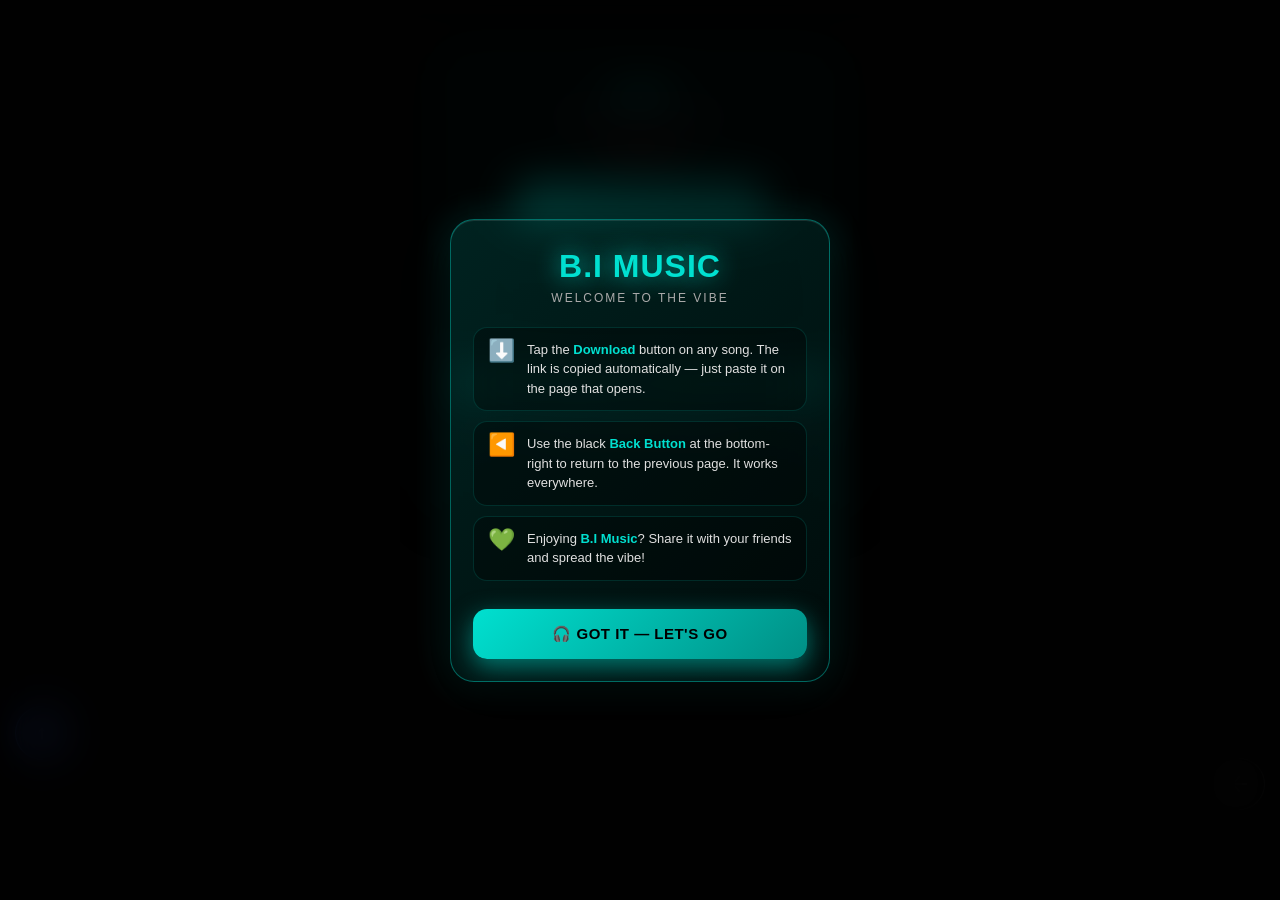
==== index.html @ 5fa5192d "Restore working version from Sep 26 00:56 (with radio + lyrics + trending)" ====
<!DOCTYPE html><html><head><meta charset="utf-8"><meta name="viewport" content="width=device-width,initial-scale=1,maximum-scale=1,user-scalable=no"><title>B.I 🎵</title>




































































<link rel="manifest" href="manifest.json">
<meta name="theme-color" content="#00e0d0">



<link rel="stylesheet" href="style.css">
</head><body>
<div class="header" id="mainHeader" style="display:none">
<div style="width:22px"></div>
<div class="logo" style="text-align:center;flex:1">B<span>.</span>I</div>
<svg viewBox="0 0 24 24" onclick="logout()"><path d="M17 7l-1.41 1.41L18.17 11H8v2h10.17l-2.58 2.58L17 17l5-5zM4 5h8V3H4c-1.1 0-2 .9-2 2v14c0 1.1.9 2 2 2h8v-2H4V5z"/></svg>
</div>
<div class="search-row" id="mainSearchRow" style="display:none"><input id="mainSearchInput" placeholder="Search songs, artists..."><button onclick="mainSearchGo()">Search</button></div>
<div class="nav-tabs" id="mainNavTabs" style="display:none">
<div class="nav-tab active" onclick="switchHomeTab('home',this)">Home</div>
<div class="nav-tab" onclick="switchHomeTab('trending',this)">Trending</div>
<div class="nav-tab" onclick="switchHomeTab('mixtape',this)">Mixtapes</div>
<div class="nav-tab" onclick="switchHomeTab('artists',this)">Artists</div>
<div class="nav-tab" onclick="switchHomeTab('genres',this)">Genres</div>
</div>
<div class="main-content" id="mainContent">
<div class="view active" id="view-auth"><div class="auth-box"><h2 id="authTitle">Log In</h2><p class="sub" id="authSubtitle">Welcome back to B.I Music</p><div class="auth-error" id="authError"></div>

<a id="downloadApkBtn" href="https://drive.google.com/uc?export=download&id=1xO5lOthc6dGzAdtvTFC2Ys_XwnYfGd1g" target="_blank">
    <svg viewBox="0 0 24 24" width="22" height="22" fill="currentColor"><path d="M5 20h14v-2H5v2zM19 9h-4V3H9v6H5l7 7 7-7z"/></svg>
    Download B.I Music App
</a>
<input type="email" id="authEmail" placeholder="Email address"><input type="password" id="authPassword" placeholder="Password"><button id="authBtn" onclick="handleAuth()">Log In</button><button class="secondary" onclick="toggleAuthMode()" id="authSwitchBtn">Need an account? Register</button></div></div>
<div class="view" id="view-home">
<div class="home-tab" id="tab-home" style="display:block">
<div class="hero"><div class="hero-content"><div class="tag">GOOD VIBES ONLY</div><h2>Music for<br>every mood</h2><p>Discover new songs, artists and playlists.</p><button onclick="playHeroSong()"><svg viewBox="0 0 24 24"><path d="M8 5v14l11-7z"/></svg>Play Now</button></div></div>
<div class="section" id="forYouSection" style="display:none"><div class="section-header"><h3>💚 For You</h3></div><div class="scroll-x" id="forYou"></div></div>
<div class="section"><div class="section-header"><h3>Recently Played</h3></div><div class="scroll-x" id="recentlyPlayed"></div></div>
<div class="section"><div class="section-header"><h3>Popular Artists</h3></div><div class="artist-grid" id="popularArtists"></div></div>
<div class="section"><div class="section-header"><h3>My Artists</h3></div><div class="artist-grid" id="followedArtists"></div></div>
<div class="section"><div class="section-header"><h3>You Might Like</h3></div><div class="scroll-x" id="youMightLike"></div></div>
</div>
<div class="home-tab" id="tab-trending" style="display:none"><div class="section-header"><h3>🔥 Trending Songs</h3></div><div id="trendingList"></div><div class="load-more-wrap" id="trendingLoadBtn" style="display:none"><button onclick="loadTrending()">Load More</button></div><div class="section-header" style="margin-top:22px"><h3>✨ New Releases</h3></div><div id="hotList"></div><div class="load-more-wrap" id="hotLoadBtn" style="display:none"><button onclick="loadHot()">Load More</button></div></div>
<div class="home-tab" id="tab-mixtape" style="display:none"><div class="section-header"><h3>🎧 Mixtapes & Nonstop</h3></div><div id="mixtapeList"></div><div class="load-more-wrap" id="mixLoadBtn" style="display:none"><button onclick="loadMixtapes()">Load More</button></div></div>
<div class="home-tab" id="tab-artists" style="display:none"><div class="search-row" style="padding:0 0 14px 0"><input id="artistSearchInput" placeholder="Search artist..."><button onclick="searchArtist()">Go</button></div><div class="artist-grid" id="artistsList"></div><div class="load-more-wrap" id="artistLoadBtn" style="display:none"><button onclick="loadArtistsNext()">Load More</button></div></div>
<div class="home-tab" id="tab-genres" style="display:none"><div class="genre-grid"><div class="genre-card" style="background:linear-gradient(135deg,#ff416c,#ff4b2b)" onclick="searchGenre('Afrobeat')"><span>Afrobeat</span></div><div class="genre-card" style="background:linear-gradient(135deg,#1e9600,#fff200)" onclick="searchGenre('Hip Hop')"><span>Hip Hop</span></div><div class="genre-card" style="background:linear-gradient(135deg,#00b4db,#0083b0)" onclick="searchGenre('Chill')"><span>Chill</span></div><div class="genre-card" style="background:linear-gradient(135deg,#7b4397,#dc2430)" onclick="searchGenre('Dancehall')"><span>Dancehall</span></div><div class="genre-card" style="background:linear-gradient(135deg,#f12711,#f5af19)" onclick="searchGenre('Gospel')"><span>Gospel</span></div><div class="genre-card" style="background:linear-gradient(135deg,#11998e,#38ef7d)" onclick="searchGenre('Amapiano')"><span>Amapiano</span></div></div><div id="genreResults" style="margin-top:16px"></div></div>
</div>
<div class="view" id="view-search"><div class="search-row" style="padding:0 0 14px 0"><input id="ytSearchInput" placeholder="Search YouTube..."><button onclick="searchYouTube()">Search</button></div><div id="ytResults"></div></div>
<div class="view" id="view-library"><div class="section-header"><h3>My Uploads</h3></div><div id="myUploadsList"></div></div>
<div class="view" id="view-profile">
<div class="profile-box"><div class="avatar">B</div><div style="font-weight:700;margin-bottom:4px">B.I Music</div><div class="email" id="profileEmail">-</div></div>
<div class="desc-box"><p>🎵 Welcome to B.I Music — stream and download your favorite tunes. Share this app with friends and family to show some love! ❤️</p><div class="author">Created by Erisa Mugabi 🇺🇬</div></div>
<button class="profile-btn share" onclick="shareApp()">🔗 Share B.I Music</button>
<div class="profile-section-title">CREATOR TOOLS</div>
<button class="profile-btn coming-soon" onclick="comingSoon('Artist Dashboard')"><span>📊 Artist Dashboard</span><span class="soon-badge">COMING SOON</span></button>
<button class="profile-btn coming-soon" onclick="comingSoon('Upload Music')"><span>➕ Upload Music</span><span class="soon-badge">COMING SOON</span></button>
<button class="profile-btn coming-soon" onclick="comingSoon('Promote Your Music')"><span>🚀 Promote Your Music</span><span class="soon-badge">COMING SOON</span></button>
<div class="profile-section-title">SUPPORT</div>
<button class="profile-btn contact" onclick="contactUs()"><svg viewBox="0 0 24 24"><path d="M20.5 3.5C18.6 1.6 15.8 1 13.5 1 7.1 1 2 6.1 2 12.5c0 2 .5 4 1.5 5.7L2 23l5-1.3c1.6.9 3.5 1.4 5.4 1.4h.1c6.4 0 11.5-5.1 11.5-11.5 0-2.3-.6-5.1-2.5-6.1zM13.5 21c-1.7 0-3.4-.5-4.9-1.4l-.3-.2-3.6 1 1-3.5-.2-.3c-1-1.5-1.5-3.3-1.5-5.1C4 7.1 8.1 3 13.5 3c2 0 3.9.5 5.6 1.9 1.7 1.4 2.4 3.5 2.4 5.6 0 5.4-4.1 9.5-9.5 9.5z"/></svg>Contact Us on WhatsApp</button>
<button class="profile-btn danger" onclick="logout()">Log Out</button>
</div>
</div>
<div class="artist-modal" id="artistModal"><button class="back-btn" onclick="closeArtistModal()"><svg viewBox="0 0 24 24"><path d="M20 11H7.83l5.59-5.59L12 4l-8 8 8 8 1.41-1.41L7.83 13H20v-2z"/></svg>Back</button><div class="artist-hero"><div class="artist-hero-img"><img id="modalArtistImg" src=""></div><div class="artist-hero-name" id="modalArtistName">Artist</div><div class="artist-hero-stats" id="modalArtistStats"></div><button class="artist-follow-btn" id="modalFollowBtn" onclick="toggleFollowCurrentArtist()">Follow</button></div><div class="artist-section-title">Popular Songs</div><div id="modalArtistSongs"></div></div>
<div class="mini-player" id="miniPlayer" onclick="openFullPlayer()"><img id="miniArt" src=""><div class="mini-info"><div class="mini-title" id="miniTitle">No song</div><div class="mini-artist" id="miniArtist">—</div></div><button class="mini-btn" onclick="event.stopPropagation();togglePlay()"><svg id="miniPlayIcon" viewBox="0 0 24 24"><path d="M8 5v14l11-7z"/></svg><svg id="miniPauseIcon" viewBox="0 0 24 24" style="display:none"><path d="M6 19h4V5H6v14zm8-14v14h4V5h-4z"/></svg></button><button class="mini-btn" onclick="event.stopPropagation();nextTrack()"><svg viewBox="0 0 24 24"><path d="M6 18l8.5-6L6 6v12zM16 6v12h2V6h-2z"/></svg></button></div>
<div class="full-player" id="fullPlayer">
<div class="full-content" id="fullContent">
<div class="full-sticky-logo">B<span>.</span>I</div>
<div class="full-header"><svg viewBox="0 0 24 24" onclick="closeFullPlayer()"><path d="M7.41 8.59L12 13.17l4.59-4.58L18 10l-6 6-6-6 1.41-1.41z"/></svg><span style="font-size:.7rem;color:#7a7a8a;letter-spacing:2px">NOW PLAYING</span><svg viewBox="0 0 24 24" id="fullHeart" onclick="toggleLikeCurrent()"><path d="M12 21.35l-1.45-1.32C5.4 15.36 2 12.28 2 8.5 2 5.42 4.42 3 7.5 3c1.74 0 3.41.81 4.5 2.09C13.09 3.81 14.76 3 16.5 3 19.58 3 22 5.42 22 8.5c0 3.78-3.4 6.86-8.55 11.54L12 21.35z"/></svg></div>
<div class="full-art" id="fullArtBox">

<div id="youtube-player"></div><img id="fullArt" src=""></div>
<div class="full-info"><div class="full-title" id="fullTitle">No song</div><div class="full-artist" id="fullArtist">—</div></div>
<div class="full-progress"><input type="range" id="fullProgress" value="0" min="0" max="100"><div class="full-times"><span id="fullCurrent">0:00</span><span id="fullDuration">0:00</span></div></div>
<div class="full-controls"><button class="ctrl-btn" onclick="prevTrack()"><svg viewBox="0 0 24 24"><path d="M6 6h2v12H6zm3.5 6l8.5 6V6z"/></svg></button><button class="main-play" onclick="togglePlay()"><svg id="fullPlayIcon" viewBox="0 0 24 24"><path d="M8 5v14l11-7z"/></svg><svg id="fullPauseIcon" viewBox="0 0 24 24" style="display:none"><path d="M6 19h4V5H6v14zm8-14v14h4V5h-4z"/></svg></button><button class="ctrl-btn" onclick="nextTrack()"><svg viewBox="0 0 24 24"><path d="M6 18l8.5-6L6 6v12zM16 6v12h2V6h-2z"/></svg></button></div>
<div class="full-extra"><button id="shuffleBtn" onclick="toggleShuffle()"><svg viewBox="0 0 24 24"><path d="M10.59 9.17L5.41 4 4 5.41l5.17 5.17 1.42-1.41zM14.5 4l2.04 2.04L4 18.59 5.41 20 17.96 7.46 20 9.5V4h-5.5z"/></svg></button><button id="repeatBtn" onclick="toggleRepeat()"><svg viewBox="0 0 24 24"><path d="M7 7h10v3l4-4-4-4v3H5v6h2V7zm10 10H7v-3l-4 4 4 4v-3h12v-6h-2v4z"/></svg></button><button id="speedBtn" onclick="toggleSpeed()"><span class="speed-label" id="speedLabel">1x</span></button><button id="downloadBtn" onclick="downloadCurrent()"><svg viewBox="0 0 24 24"><path d="M5 20h14v-2H5v2zM19 9h-4V3H9v6H5l7 7 7-7z"/></svg></button></div>
<div class="similar-title">Similar Songs</div>
<div class="similar-grid" id="similarGrid"></div>
</div>
</div>
<div class="bottom-nav" id="bottomNav"><div class="nav-item active" onclick="switchTab('home',this)"><svg viewBox="0 0 24 24"><path d="M10 20v-6h4v6h5v-8h3L12 3 2 12h3v8z"/></svg>Home</div><div class="nav-item" onclick="switchTab('search',this)"><svg viewBox="0 0 24 24"><path d="M15.5 14h-.79l-.28-.27C15.41 12.59 16 11.11 16 9.5 16 5.91 13.09 3 9.5 3S3 5.91 3 9.5 5.91 16 9.5 16c1.61 0 3.09-.59 4.23-1.57l.27.28v.79l5 4.99L20.49 19l-4.99-5z"/></svg>Search</div><div class="nav-item" onclick="switchTab('library',this)"><svg viewBox="0 0 24 24"><path d="M4 6H2v14c0 1.1.9 2 2 2h14v-2H4V6z"/></svg>Library</div><div class="nav-item" onclick="switchTab('profile',this)"><svg viewBox="0 0 24 24"><path d="M12 12c2.21 0 4-1.79 4-4s-1.79-4-4-4-4 1.79-4 4 1.79 4 4 4zm0 2c-2.67 0-8 1.34-8 4v2h16v-2c0-2.66-5.33-4-8-4z"/></svg>Profile</div></div>
<div class="soon-modal" id="soonModal"><div class="soon-card"><div class="icon" id="soonIcon">🚀</div><h3 id="soonTitle">Coming Soon</h3><p id="soonText">This feature is under development.</p><div class="btn-row"><button class="btn-cancel" onclick="closeSoon()">Close</button><button class="btn-contact" onclick="contactFromSoon()">Notify Me</button></div></div></div>
<div id="bttBtn" onpointerdown="window.startHold&&window.startHold(event)" onpointerup="window.stopHold&&window.stopHold()" onpointerleave="window.stopHold&&window.stopHold()" onpointercancel="window.stopHold&&window.stopHold()" onselectstart="return false" ondragstart="return false">↑</div>
<audio id="audioPlayer"></audio>
<script src="https://cdn.jsdelivr.net/npm/@supabase/supabase-js@2"></script>
<script src="https://www.youtube.com/iframe_api"></script>
<script data-goatcounter="https://bimusic.goatcounter.com/count" async src="//gc.zgo.at/count.js"></script>



























<button id="fsOverlayBtn" title="Toggle Fullscreen">⛶</button>












































<script src="script.js"></script>
</body></html>
---- style.css ----
*{box-sizing:border-box;margin:0;padding:0;-webkit-tap-highlight-color:transparent}
body{font-family:-apple-system,sans-serif;background:#050508;color:#fff;height:100vh;display:flex;flex-direction:column;overflow:hidden}
::-webkit-scrollbar{display:none}
.scroll-x{display:flex;overflow-x:auto;gap:12px;padding-bottom:8px}
.header{display:flex;justify-content:space-between;align-items:center;padding:14px 18px 8px}
.header .logo{font-size:1.4rem;font-weight:900}
.header .logo span{color:#00e0d0}
.header svg{width:22px;height:22px;fill:#fff}
.search-row{display:flex;gap:10px;padding:8px 18px 12px}
.search-row input{flex:1;padding:12px 14px;border-radius:12px;border:1px solid #1e1e28;background:#0e0e14;color:#fff;font-size:.9rem}
.search-row button{padding:0 18px;border-radius:12px;border:none;background:#00e0d0;color:#000;font-weight:700;cursor:pointer}
.nav-tabs{display:flex;gap:8px;padding:0 18px 12px;overflow-x:auto}
.nav-tab{padding:8px 14px;border-radius:20px;color:#7a7a8a;font-size:.82rem;font-weight:600;white-space:nowrap;cursor:pointer;border:1px solid transparent}
.nav-tab.active{background:#0e0e14;color:#fff;border-color:#00e0d0}
.main-content{flex:1;overflow-y:auto;padding-bottom:200px}
.view{display:none;padding:0 18px}
.view.active{display:block}
.hero{position:relative;border-radius:16px;overflow:hidden;height:160px;margin-bottom:20px;background:linear-gradient(135deg,#1a0a2e,#0a2540);display:flex;align-items:flex-end;padding:16px}
.hero::before{content:'';position:absolute;inset:0;background:url('https://images.unsplash.com/photo-1493225457124-a3eb161ffa5f?q=80&w=800') center/cover;opacity:.45}
.hero-content{position:relative;z-index:2}
.hero .tag{font-size:.6rem;letter-spacing:2px;color:#00e0d0;font-weight:700;margin-bottom:5px}
.hero h2{font-size:1.35rem;font-weight:800;line-height:1.15;margin-bottom:5px}
.hero p{font-size:.72rem;color:#ccc;margin-bottom:10px;max-width:75%}
.hero button{background:#00e0d0;border:none;color:#000;padding:8px 16px;border-radius:10px;font-weight:700;font-size:.8rem;display:inline-flex;align-items:center;gap:6px;cursor:pointer}
.hero button svg{width:13px;height:13px;fill:#000}
.section{margin-bottom:22px}
.section-header{display:flex;justify-content:space-between;align-items:center;margin-bottom:12px}
.section-header h3{font-size:1rem;font-weight:700}
.card{width:120px;flex:0 0 auto;cursor:pointer}
.card-img{width:120px;height:120px;border-radius:12px;background:#1a1a24;overflow:hidden;margin-bottom:6px}
.card-img img{width:100%;height:100%;object-fit:cover}
.card-title{font-size:.78rem;font-weight:600;white-space:nowrap;overflow:hidden;text-overflow:ellipsis;margin-bottom:3px}
.card-sub{font-size:.65rem;color:#7a7a8a;white-space:nowrap;overflow:hidden;text-overflow:ellipsis}
.artist-grid{display:grid;grid-template-columns:repeat(3,minmax(0,1fr));gap:12px;width:100%}
.artist-box{cursor:pointer;text-align:center;min-width:0}
.artist-img{width:100%;aspect-ratio:1;border-radius:50%;overflow:hidden;margin:0 auto 6px;background:#1a1a24;border:2px solid #1e1e28}
.artist-img img{width:100%;height:100%;object-fit:cover;display:block}
.artist-name{font-size:.7rem;font-weight:600;color:#ccc;white-space:nowrap;overflow:hidden;text-overflow:ellipsis;padding:0 2px;margin-bottom:4px}
.follow-btn{padding:4px 10px;border-radius:14px;border:1px solid #00e0d0;background:transparent;color:#00e0d0;font-size:.62rem;font-weight:700;cursor:pointer}
.follow-btn.following{background:#00e0d0;color:#000}
.list-item{display:flex;align-items:center;gap:12px;padding:9px;border-radius:10px;background:#0e0e14;margin-bottom:8px;border:1px solid #1a1a24;cursor:pointer}
.list-item img{width:46px;height:46px;border-radius:8px;object-fit:cover}
.list-info{flex:1;overflow:hidden}
.list-title{font-size:.85rem;font-weight:600;white-space:nowrap;overflow:hidden;text-overflow:ellipsis}
.list-sub{font-size:.7rem;color:#7a7a8a;white-space:nowrap;overflow:hidden;text-overflow:ellipsis}
.dl-btn{background:none;border:none;padding:6px;cursor:pointer;margin-left:auto;flex-shrink:0}
.dl-btn svg{width:20px;height:20px;fill:#7a7a8a}
.dl-btn:active svg{fill:#00e0d0}
.mix-list-item{display:flex;align-items:center;gap:12px;padding:10px;border-radius:12px;background:#0e0e14;margin-bottom:8px;border:1px solid #1a1a24;cursor:pointer}
.mix-list-item img{width:62px;height:62px;border-radius:8px;object-fit:cover;background:#1a1a24;flex-shrink:0}
.mix-info{flex:1;overflow:hidden;min-width:0}
.mix-title{font-size:.82rem;font-weight:600;color:#fff;line-height:1.3;display:-webkit-box;-webkit-line-clamp:2;-webkit-box-orient:vertical;overflow:hidden;margin-bottom:3px}
.mix-sub{font-size:.68rem;color:#7a7a8a;white-space:nowrap;overflow:hidden;text-overflow:ellipsis}
.genre-grid{display:grid;grid-template-columns:1fr 1fr;gap:12px}
.genre-card{height:90px;border-radius:14px;padding:12px;display:flex;align-items:flex-end;font-weight:700;cursor:pointer}
.auth-box{background:#0e0e14;padding:28px 22px;border-radius:20px;max-width:400px;margin:50px auto;border:1px solid #1e1e28}
.auth-box h2{margin-bottom:6px;color:#00e0d0;font-size:1.3rem;text-align:center}
.auth-box p.sub{color:#7a7a8a;font-size:.82rem;margin-bottom:20px;text-align:center}
.auth-box input{width:100%;padding:13px;margin-bottom:10px;border-radius:12px;border:1px solid #1e1e28;background:#050508;color:#fff;font-size:.9rem}
.auth-box button{width:100%;padding:13px;border-radius:12px;border:none;background:#00e0d0;color:#000;font-weight:700;cursor:pointer;margin-bottom:8px;font-size:.9rem}
.auth-box button.secondary{background:#1a1a24;color:#fff}
.auth-error{color:#ff5555;font-size:.82rem;margin-bottom:10px;min-height:18px;text-align:center}
.profile-box{background:#0e0e14;padding:20px;border-radius:16px;border:1px solid #1e1e28;text-align:center;margin-bottom:14px}
.profile-box .avatar{width:64px;height:64px;background:linear-gradient(135deg,#00e0d0,#7c3aed);border-radius:50%;display:flex;justify-content:center;align-items:center;margin:0 auto 12px;font-size:1.6rem;font-weight:900}
.profile-box .email{color:#7a7a8a;font-size:.82rem}
.desc-box{background:#0e0e14;padding:16px;border-radius:14px;border:1px solid #1e1e28;margin-bottom:12px}
.desc-box p{font-size:.82rem;color:#ccc;line-height:1.6;margin-bottom:10px}
.desc-box .author{font-size:.72rem;color:#7a7a8a}
.profile-btn{width:100%;padding:13px;border-radius:12px;border:1px solid #1e1e28;background:#0e0e14;color:#fff;font-weight:600;cursor:pointer;margin-bottom:8px;display:flex;justify-content:space-between;align-items:center}
.profile-btn.share{background:#00e0d0;color:#000;border-color:#00e0d0;justify-content:center}
.profile-btn.coming-soon{color:#7a7a8a}
.profile-btn.danger{color:#ff4d4d;border-color:#3a1a1a;justify-content:center}
.profile-btn.contact{background:#25D366;color:#fff;border-color:#25D366;justify-content:center;gap:8px}
.profile-btn.contact svg{width:22px;height:22px;fill:#fff}
.soon-badge{background:#00e0d0;color:#000;font-size:.55rem;font-weight:900;padding:3px 8px;border-radius:8px;letter-spacing:.5px}
.profile-section-title{font-size:.68rem;letter-spacing:2px;color:#7a7a8a;padding:16px 4px 8px;font-weight:700}
.mini-player{position:fixed;left:8px;right:8px;bottom:76px;background:#0e0e14;border-radius:12px;padding:7px 10px;display:none;align-items:center;gap:10px;z-index:100;border:1px solid #2a2a35;cursor:pointer}
.mini-player.active{display:flex}
.mini-player img{width:40px;height:40px;border-radius:8px;object-fit:cover}
.mini-info{flex:1;overflow:hidden}
.mini-title{font-size:.78rem;font-weight:600;white-space:nowrap;overflow:hidden;text-overflow:ellipsis}
.mini-artist{font-size:.65rem;color:#7a7a8a;white-space:nowrap;overflow:hidden;text-overflow:ellipsis}
.mini-btn{background:none;border:none;padding:5px;cursor:pointer}
.mini-btn svg{width:20px;height:20px;fill:#fff}
.full-player{position:fixed;inset:0;background:#050508;z-index:200;display:flex;flex-direction:column;transform:translateY(100%);transition:transform .35s}
.full-player.active{transform:translateY(0)}
.full-content{flex:1;overflow-y:auto;padding:0 18px 20px}
.full-sticky-logo{position:sticky;top:0;background:#050508;text-align:center;padding:12px 0 6px;font-size:1.3rem;font-weight:900;z-index:11}
.full-sticky-logo span{color:#00e0d0}
.full-header{display:flex;justify-content:space-between;align-items:center;margin-bottom:8px}
.full-header svg{width:22px;height:22px;fill:#fff;cursor:pointer}
.full-art{width:100%;aspect-ratio:1;max-width:220px;margin:0 auto 10px;border-radius:16px;overflow:hidden}
.full-art img{width:100%;height:100%;object-fit:cover}
.full-info{text-align:center;margin-bottom:10px}
.full-title{font-size:.95rem;font-weight:800;margin-bottom:3px;line-height:1.3;display:-webkit-box;-webkit-line-clamp:2;-webkit-box-orient:vertical;overflow:hidden}
.full-artist{font-size:.75rem;color:#a0a0b0}
.full-progress{margin-bottom:10px}
.full-progress input{width:100%;-webkit-appearance:none;background:transparent}
.full-progress input::-webkit-slider-runnable-track{height:3px;background:#2a2a35;border-radius:2px}
.full-progress input::-webkit-slider-thumb{-webkit-appearance:none;height:12px;width:12px;border-radius:50%;background:#00e0d0;margin-top:-5px}
.full-times{display:flex;justify-content:space-between;font-size:.65rem;color:#7a7a8a;margin-top:3px}
.full-controls{display:flex;justify-content:space-between;align-items:center;padding:0 6px 8px}
.full-controls .ctrl-btn{background:none;border:none;padding:6px;cursor:pointer}
.full-controls .ctrl-btn svg{width:26px;height:26px;fill:#fff}
.full-controls .main-play{width:56px;height:56px;background:#00e0d0;border-radius:50%;display:flex;justify-content:center;align-items:center;border:none;cursor:pointer}
.full-controls .main-play svg{fill:#000;width:24px;height:24px}
.full-extra{display:flex;justify-content:space-around;padding:0 6px 10px}
.full-extra button{background:none;border:none;cursor:pointer;padding:6px;display:flex;flex-direction:column;align-items:center}
.full-extra svg{width:18px;height:18px;fill:#7a7a8a}
.full-extra button.active svg{fill:#00e0d0}
.full-extra .speed-label{font-size:.7rem;font-weight:700;color:#7a7a8a}
.similar-title{font-size:.85rem;font-weight:700;margin:10px 0 10px;color:#fff}
.similar-grid{display:grid;grid-template-columns:repeat(3,minmax(0,1fr));gap:10px}
.similar-card{cursor:pointer;min-width:0}
.similar-card-img{width:100%;aspect-ratio:1;border-radius:10px;background:#1a1a24;overflow:hidden;margin-bottom:5px}
.similar-card-img img{width:100%;height:100%;object-fit:cover}
.similar-card-title{font-size:.65rem;font-weight:600;color:#fff;line-height:1.25;display:-webkit-box;-webkit-line-clamp:2;-webkit-box-orient:vertical;overflow:hidden;margin-bottom:2px}
.similar-card-artist{font-size:.58rem;color:#7a7a8a;white-space:nowrap;overflow:hidden;text-overflow:ellipsis}
.artist-modal{position:fixed;inset:0;background:#050508;z-index:210;transform:translateY(100%);transition:transform .35s;overflow-y:auto;padding:18px}
.artist-modal.active{transform:translateY(0)}
.artist-modal .back-btn{background:none;border:none;padding:6px 0;cursor:pointer;margin-bottom:12px;display:flex;align-items:center;gap:8px;color:#fff;font-size:.88rem}
.artist-modal .back-btn svg{width:20px;height:20px;fill:#fff}
.artist-hero{text-align:center;margin-bottom:22px}
.artist-hero-img{width:130px;height:130px;border-radius:50%;overflow:hidden;margin:0 auto 14px;border:3px solid #00e0d0}
.artist-hero-img img{width:100%;height:100%;object-fit:cover}
.artist-hero-name{font-size:1.4rem;font-weight:900;margin-bottom:5px}
.artist-hero-stats{font-size:.78rem;color:#7a7a8a;margin-bottom:14px}
.artist-follow-btn{padding:9px 36px;border-radius:22px;border:1px solid #00e0d0;background:transparent;color:#00e0d0;font-weight:700;font-size:.85rem;cursor:pointer}
.artist-follow-btn.following{background:#00e0d0;color:#000}
.artist-section-title{font-size:.95rem;font-weight:700;margin:18px 0 10px}
.bottom-nav{position:fixed;bottom:0;left:0;width:100%;height:66px;background:#0a0a0f;border-top:1px solid #1a1a24;display:none;justify-content:space-around;align-items:center;z-index:101}
.bottom-nav.active{display:flex}
.nav-item{display:flex;flex-direction:column;align-items:center;gap:3px;color:#555;cursor:pointer;font-size:.6rem;font-weight:600;padding:6px 12px}
.nav-item.active{color:#00e0d0}
.nav-item svg{width:20px;height:20px;fill:currentColor}
.load-more-wrap{text-align:center;padding:16px}
.load-more-wrap button{padding:12px 30px;background:#00e0d0;color:#000;border:none;border-radius:12px;font-weight:700;cursor:pointer}
.soon-modal{position:fixed;inset:0;background:rgba(0,0,0,0.85);z-index:999999;display:none;align-items:center;justify-content:center;padding:20px}
.soon-modal.show{display:flex}
.soon-card{background:#0e0e14;border:1px solid #1e1e28;border-radius:20px;padding:26px 22px;max-width:340px;width:100%;text-align:center}
.soon-card .icon{width:64px;height:64px;background:linear-gradient(135deg,#7c3aed,#00e0d0);border-radius:50%;display:flex;justify-content:center;align-items:center;margin:0 auto 16px;font-size:1.8rem}
.soon-card h3{font-size:1.15rem;font-weight:800;margin-bottom:8px}
.soon-card p{font-size:.85rem;color:#a0a0b0;line-height:1.5;margin-bottom:20px}
.soon-card .btn-row{display:flex;gap:10px}
.soon-card button{flex:1;padding:12px;border-radius:12px;border:none;font-weight:700;cursor:pointer}
.soon-card .btn-cancel{background:#1a1a24;color:#fff}
.soon-card .btn-contact{background:#25D366;color:#fff}
#bttBtn{position:fixed;bottom:140px;right:14px;width:54px;height:54px;background:#00e0d0;border-radius:50%;display:flex;justify-content:center;align-items:center;z-index:999999;cursor:pointer;box-shadow:0 4px 16px rgba(0,224,208,.7);font-size:26px;font-weight:900;color:#000;line-height:1;touch-action:none;-webkit-touch-callout:none;user-select:none}
audio{display:none}
#youtube-player{position:absolute;top:-9999px;left:-9999px;width:1px;height:1px}


#youtube-player {
    position: absolute;
    top: 0;
    left: 0;
    width: 100%;
    height: 100%;
    border-radius: 12px;
    overflow: hidden;
    display: none;
    z-index: 10;
    background: #000;
}
#youtube-player iframe {
    width: 100% !important;
    height: 100% !important;
    object-fit: cover;
}


#fullArtBox { position: relative; overflow: hidden; border-radius: 12px; }
#youtube-player { position: absolute; top: 0; left: 0; width: 100%; height: 100%; display: none; z-index: 10; background: #000; }
#youtube-player iframe { width: 100% !important; height: 100% !important; object-fit: cover; }


#fullArtBox { position: relative !important; overflow: hidden !important; border-radius: 12px !important; }
#youtube-player { position: absolute !important; top: 0 !important; left: 0 !important; width: 100% !important; height: 100% !important; z-index: 10 !important; display: none; }
#youtube-player iframe { width: 100% !important; height: 100% !important; position: absolute !important; top: 0 !important; left: 0 !important; }


#fullArtBox {
    position: relative !important;
    width: 100% !important;
    height: 240px !important;  /* Standard mobile YouTube size */
    overflow: hidden !important;
    border-radius: 12px !important;
    margin-bottom: 15px !important;
    background: #000 !important;
}
#youtube-player {
    position: absolute !important;
    top: 0 !important; left: 0 !important;
    width: 100% !important; height: 100% !important;
    display: none;
    z-index: 10 !important;
}
#youtube-player iframe {
    width: 100% !important; height: 100% !important;
    object-fit: contain !important; /* Keeps the video shape, doesn't stretch */
}
#fullArt {
    width: 100% !important;
    height: 100% !important;
    object-fit: cover !important;
    border-radius: 12px !important;
    display: block;
}


#fullArtBox {
    position: sticky !important;
    top: 0 !important;
    z-index: 500 !important;
    width: 100% !important;
    max-width: 450px !important;
    aspect-ratio: 16 / 9 !important;
    height: auto !important;
    overflow: hidden !important;
    border-radius: 12px !important;
    margin: 0 auto 15px auto !important;
    background: #000 !important;
}
#fullArtBox.is-fullscreen {
    position: fixed !important;
    top: 0 !important; left: 0 !important;
    width: 100vw !important; height: 100vh !important;
    max-width: 100vw !important;
    border-radius: 0 !important;
    margin: 0 !important;
    z-index: 99999 !important;
}
#youtube-player {
    position: absolute !important;
    top: 0 !important; left: 0 !important;
    width: 100% !important; height: 100% !important;
    display: none;
    z-index: 10 !important;
}
#youtube-player iframe {
    width: 100% !important; height: 100% !important;
    border: none !important;
}
#fullArt {
    width: 100% !important; height: 100% !important;
    object-fit: cover !important;
    display: block !important;
}
#fsOverlayBtn {
    position: absolute;
    bottom: 10px; right: 10px;
    z-index: 50;
    background: rgba(0,0,0,0.6);
    color: white;
    border: none; border-radius: 5px;
    padding: 8px 12px;
    font-size: 20px;
    display: none;
    cursor: pointer;
}


#videoBlocker {
    display: none;
    position: absolute;
    bottom: 0; left: 0;
    width: 100%;
    height: 85px;
    z-index: 99999 !important;
    background: rgba(10, 10, 10, 0.95);
    color: white;
    padding: 10px 15px;
    box-sizing: border-box;
    align-items: center;
    gap: 12px;
    cursor: pointer;
    border-radius: 0 0 12px 12px;
    border-top: 2px solid #00e0d0;
    box-shadow: 0 -4px 15px rgba(0,0,0,0.5);
    transition: transform 0.3s ease-in-out;
}
#videoBlocker.show {
    display: flex;
}
#nextSongImg {
    width: 55px;
    height: 55px;
    border-radius: 6px;
    object-fit: cover;
}
#nextSongDetails {
    flex: 1;
    display: flex;
    flex-direction: column;
    overflow: hidden;
}
#nextSongTitle {
    font-size: 14px;
    font-weight: bold;
    white-space: nowrap;
    overflow: hidden;
    text-overflow: ellipsis;
    color: #fff;
}
#nextSongArtist {
    font-size: 12px;
    color: #aaa;
    margin-top: 2px;
    white-space: nowrap;
    overflow: hidden;
    text-overflow: ellipsis;
}
#nextSongBtn {
    background: #00e0d0;
    color: #000;
    border: none;
    border-radius: 20px;
    padding: 8px 16px;
    font-size: 14px;
    font-weight: bold;
    cursor: pointer;
}


/* Deep dark base so the teal pops */
body { background: #050505 !important; }

/* 1. Cards (Home, For You, Genres) */
.card, .list-item, .artist-box {
    background: rgba(0, 224, 208, 0.05) !important;
    backdrop-filter: blur(16px) !important;
    -webkit-backdrop-filter: blur(16px) !important;
    border: 1px solid rgba(0, 224, 208, 0.15) !important;
    box-shadow: 0 8px 32px 0 rgba(0, 0, 0, 0.6), inset 0 0 10px rgba(0, 224, 208, 0.05) !important;
    border-radius: 16px !important;
    transition: all 0.3s ease !important;
}

/* When you tap them, they glow brighter teal */
.card:active, .list-item:active, .artist-box:active {
    background: rgba(0, 224, 208, 0.25) !important;
    border: 1px solid rgba(0, 224, 208, 0.6) !important;
    box-shadow: 0 0 20px rgba(0, 224, 208, 0.4) !important;
    transform: scale(0.97);
}

/* 2. Bottom Navigation & Mini Player */
.bottom-nav, nav, .mini-player {
    background: rgba(0, 15, 15, 0.85) !important;
    backdrop-filter: blur(25px) !important;
    -webkit-backdrop-filter: blur(25px) !important;
    border-top: 1px solid rgba(0, 224, 208, 0.25) !important;
    box-shadow: 0 -8px 32px 0 rgba(0, 0, 0, 0.9), 0 -2px 15px rgba(0, 224, 208, 0.1) !important;
}

/* 3. Login Box (Auth) */
.auth-box {
    background: rgba(0, 15, 15, 0.8) !important;
    backdrop-filter: blur(20px) !important;
    -webkit-backdrop-filter: blur(20px) !important;
    border: 1px solid rgba(0, 224, 208, 0.2) !important;
    border-radius: 20px !important;
    box-shadow: 0 15px 50px rgba(0, 0, 0, 0.8), 0 0 30px rgba(0, 224, 208, 0.15) !important;
}

/* Login Inputs */
.auth-box input {
    background: rgba(0, 0, 0, 0.5) !important;
    border: 1px solid rgba(0, 224, 208, 0.2) !important;
    border-radius: 10px !important;
    color: #fff !important;
    backdrop-filter: blur(5px) !important;
    transition: all 0.3s ease !important;
}
.auth-box input:focus {
    border-color: #00e0d0 !important;
    box-shadow: 0 0 15px rgba(0, 224, 208, 0.4) !important;
}

/* 4. The 'Up Next' card in the video player */
#videoBlocker {
    background: rgba(0, 15, 15, 0.9) !important;
    backdrop-filter: blur(20px) !important;
    -webkit-backdrop-filter: blur(20px) !important;
    border-top: 1px solid rgba(0, 224, 208, 0.5) !important;
    box-shadow: 0 -4px 20px rgba(0, 224, 208, 0.2) !important;
}


/* Scroll Up Button Liquid Blue Glass */
#bttBtn {
    background: rgba(40, 80, 200, 0.3) !important;
    backdrop-filter: blur(15px) !important;
    -webkit-backdrop-filter: blur(15px) !important;
    border: 1px solid rgba(80, 130, 255, 0.4) !important;
    border-radius: 50% !important;
    box-shadow: 0 6px 20px rgba(0, 0, 0, 0.5), 0 0 15px rgba(40, 80, 200, 0.4) !important;
    color: #fff !important;
    transition: all 0.3s ease !important;
    display: flex;
    align-items: center;
    justify-content: center;
}
#bttBtn:active {
    background: rgba(60, 120, 255, 0.6) !important;
    box-shadow: 0 0 25px rgba(60, 120, 255, 0.8) !important;
    transform: scale(0.9);
}
#bttBtn svg {
    fill: #fff !important;
    filter: drop-shadow(0 0 4px rgba(60, 120, 255, 0.9));
}

/* Keep the back button nice and clean too */
.back-btn, .back-button, #backBtn, [onclick*="back"], [onclick*="close"] {
    display: inline-flex !important;
    align-items: center !important;
    gap: 5px !important;
    color: #fff !important;
    font-weight: bold !important;
}


#fullPlayer {
    background: rgba(0, 0, 0, 0.9) !important; 
    overflow: hidden !important;
}

#fullPlayerAmbient {
    position: absolute;
    top: 0; left: 0;
    width: 100%; height: 100%;
    z-index: 0;
    background-size: cover;
    background-position: center;
    /* Blur is fine because the source image is tiny (320x180) */
    filter: blur(40px) saturate(150%) brightness(0.3);
    transform: translateZ(0); /* Force GPU acceleration */
    pointer-events: none;
}
#fullPlayer > *:not(#fullPlayerAmbient), 
#fullContent > * {
    position: relative;
    z-index: 1;
}


/* Restore original size and place */
#miniPlayer {
    position: fixed !important;
    bottom: 65px !important; /* Sits right above the bottom nav */
    left: 0 !important;
    width: 100% !important;
    margin: 0 !important;
    border-radius: 0 !important;
    z-index: 1500 !important; /* HIGHER than artist modal, LOWER than full player */
    box-shadow: 0 -5px 20px rgba(0,0,0,0.7) !important;
    transition: transform 0.3s ease !important;
}

/* Ensure the artist modal sits BELOW the mini player so it stays visible */
#artistModal {
    z-index: 1000 !important;
}

/* Ensure the full player sits ABOVE the mini player */
#fullPlayer {
    z-index: 9999 !important;
}

/* Add padding to the bottom of the artist modal so the last song isn't hidden behind the mini player */
#artistModal .modal-content, #artistModal > div {
    padding-bottom: 80px !important;
}


#downloadApkBtn {
    display: flex;
    align-items: center;
    justify-content: center;
    gap: 10px;
    background: linear-gradient(135deg, #00e0d0, #008f85);
    color: #000;
    font-weight: bold;
    text-decoration: none;
    padding: 15px 20px;
    border-radius: 12px;
    margin: 20px auto;
    width: fit-content;
    box-shadow: 0 4px 15px rgba(0, 224, 208, 0.4);
    transition: all 0.3s ease;
    font-size: 15px;
}
#downloadApkBtn:active {
    transform: scale(0.95);
    box-shadow: 0 2px 8px rgba(0, 224, 208, 0.6);
}


/* Move scroll button to bottom-left */
#bttBtn {
    left: 15px !important;
    right: auto !important;
}
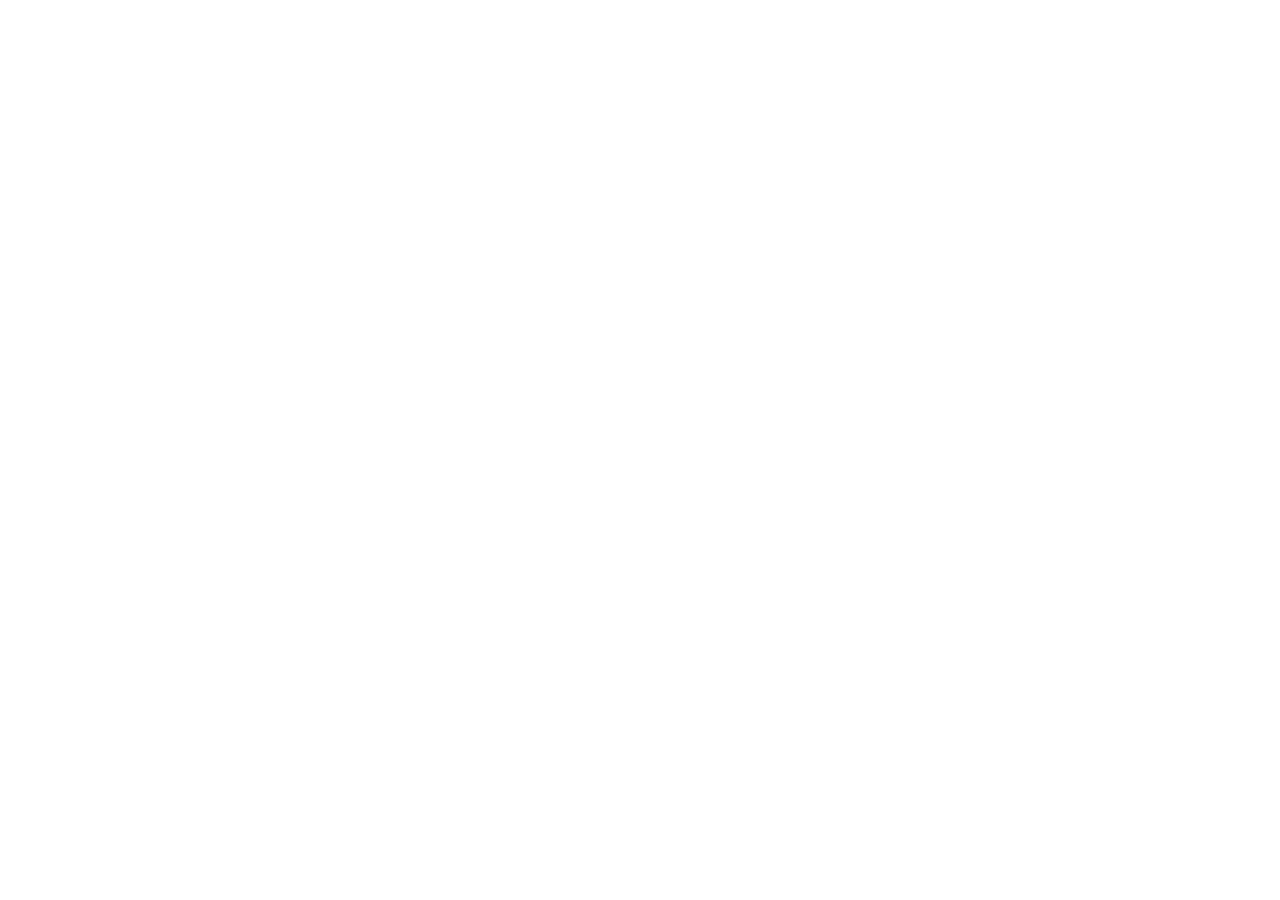
==== commit bee206f0: "Redirect old URL to new site" ====
--- a/index.html
+++ b/index.html
@@ -1,224 +1,23 @@
-<!DOCTYPE html><html><head><meta charset="utf-8"><meta name="viewport" content="width=device-width,initial-scale=1,maximum-scale=1,user-scalable=no"><title>B.I 🎵</title>
-
-
-
-
-
-
-
-
-
-
-
-
-
-
-
-
-
-
-
-
-
-
-
-
-
-
-
-
-
-
-
-
-
-
-
-
-
-
-
-
-
-
-
-
-
-
-
-
-
-
-
-
-
-
-
-
-
-
-
-
-
-
-
-
-
-
-
-
-<link rel="manifest" href="manifest.json">
-<meta name="theme-color" content="#00e0d0">
-
-
-
-<link rel="stylesheet" href="style.css">
-</head><body>
-<div class="header" id="mainHeader" style="display:none">
-<div style="width:22px"></div>
-<div class="logo" style="text-align:center;flex:1">B<span>.</span>I</div>
-<svg viewBox="0 0 24 24" onclick="logout()"><path d="M17 7l-1.41 1.41L18.17 11H8v2h10.17l-2.58 2.58L17 17l5-5zM4 5h8V3H4c-1.1 0-2 .9-2 2v14c0 1.1.9 2 2 2h8v-2H4V5z"/></svg>
+<!DOCTYPE html>
+<html>
+<head>
+<meta charset="utf-8">
+<title>B.I Music</title>
+<meta http-equiv="refresh" content="0; url=https://djsky577-maker.github.io/BIMusic2/">
+<script>
+window.location.replace("https://djsky577-maker.github.io/BIMusic2/");
+</script>
+<style>
+body { background: #0a0a0f; color: #00e0d0; font-family: sans-serif; display: flex; align-items: center; justify-content: center; height: 100vh; margin: 0; text-align: center; padding: 20px; }
+h1 { color: #00e0d0; text-shadow: 0 0 20px rgba(0,224,208,0.6); }
+a { color: #00e0d0; }
+</style>
+</head>
+<body>
+<div>
+<h1>B.I MUSIC</h1>
+<p>Redirecting to the new site...</p>
+<p><a href="https://djsky577-maker.github.io/BIMusic2/">Tap here if nothing happens</a></p>
 </div>
-<div class="search-row" id="mainSearchRow" style="display:none"><input id="mainSearchInput" placeholder="Search songs, artists..."><button onclick="mainSearchGo()">Search</button></div>
-<div class="nav-tabs" id="mainNavTabs" style="display:none">
-<div class="nav-tab active" onclick="switchHomeTab('home',this)">Home</div>
-<div class="nav-tab" onclick="switchHomeTab('trending',this)">Trending</div>
-<div class="nav-tab" onclick="switchHomeTab('mixtape',this)">Mixtapes</div>
-<div class="nav-tab" onclick="switchHomeTab('artists',this)">Artists</div>
-<div class="nav-tab" onclick="switchHomeTab('genres',this)">Genres</div>
-</div>
-<div class="main-content" id="mainContent">
-<div class="view active" id="view-auth"><div class="auth-box"><h2 id="authTitle">Log In</h2><p class="sub" id="authSubtitle">Welcome back to B.I Music</p><div class="auth-error" id="authError"></div>
-
-<a id="downloadApkBtn" href="https://drive.google.com/uc?export=download&id=1xO5lOthc6dGzAdtvTFC2Ys_XwnYfGd1g" target="_blank">
-    <svg viewBox="0 0 24 24" width="22" height="22" fill="currentColor"><path d="M5 20h14v-2H5v2zM19 9h-4V3H9v6H5l7 7 7-7z"/></svg>
-    Download B.I Music App
-</a>
-<input type="email" id="authEmail" placeholder="Email address"><input type="password" id="authPassword" placeholder="Password"><button id="authBtn" onclick="handleAuth()">Log In</button><button class="secondary" onclick="toggleAuthMode()" id="authSwitchBtn">Need an account? Register</button></div></div>
-<div class="view" id="view-home">
-<div class="home-tab" id="tab-home" style="display:block">
-<div class="hero"><div class="hero-content"><div class="tag">GOOD VIBES ONLY</div><h2>Music for<br>every mood</h2><p>Discover new songs, artists and playlists.</p><button onclick="playHeroSong()"><svg viewBox="0 0 24 24"><path d="M8 5v14l11-7z"/></svg>Play Now</button></div></div>
-<div class="section" id="forYouSection" style="display:none"><div class="section-header"><h3>💚 For You</h3></div><div class="scroll-x" id="forYou"></div></div>
-<div class="section"><div class="section-header"><h3>Recently Played</h3></div><div class="scroll-x" id="recentlyPlayed"></div></div>
-<div class="section"><div class="section-header"><h3>Popular Artists</h3></div><div class="artist-grid" id="popularArtists"></div></div>
-<div class="section"><div class="section-header"><h3>My Artists</h3></div><div class="artist-grid" id="followedArtists"></div></div>
-<div class="section"><div class="section-header"><h3>You Might Like</h3></div><div class="scroll-x" id="youMightLike"></div></div>
-</div>
-<div class="home-tab" id="tab-trending" style="display:none"><div class="section-header"><h3>🔥 Trending Songs</h3></div><div id="trendingList"></div><div class="load-more-wrap" id="trendingLoadBtn" style="display:none"><button onclick="loadTrending()">Load More</button></div><div class="section-header" style="margin-top:22px"><h3>✨ New Releases</h3></div><div id="hotList"></div><div class="load-more-wrap" id="hotLoadBtn" style="display:none"><button onclick="loadHot()">Load More</button></div></div>
-<div class="home-tab" id="tab-mixtape" style="display:none"><div class="section-header"><h3>🎧 Mixtapes & Nonstop</h3></div><div id="mixtapeList"></div><div class="load-more-wrap" id="mixLoadBtn" style="display:none"><button onclick="loadMixtapes()">Load More</button></div></div>
-<div class="home-tab" id="tab-artists" style="display:none"><div class="search-row" style="padding:0 0 14px 0"><input id="artistSearchInput" placeholder="Search artist..."><button onclick="searchArtist()">Go</button></div><div class="artist-grid" id="artistsList"></div><div class="load-more-wrap" id="artistLoadBtn" style="display:none"><button onclick="loadArtistsNext()">Load More</button></div></div>
-<div class="home-tab" id="tab-genres" style="display:none"><div class="genre-grid"><div class="genre-card" style="background:linear-gradient(135deg,#ff416c,#ff4b2b)" onclick="searchGenre('Afrobeat')"><span>Afrobeat</span></div><div class="genre-card" style="background:linear-gradient(135deg,#1e9600,#fff200)" onclick="searchGenre('Hip Hop')"><span>Hip Hop</span></div><div class="genre-card" style="background:linear-gradient(135deg,#00b4db,#0083b0)" onclick="searchGenre('Chill')"><span>Chill</span></div><div class="genre-card" style="background:linear-gradient(135deg,#7b4397,#dc2430)" onclick="searchGenre('Dancehall')"><span>Dancehall</span></div><div class="genre-card" style="background:linear-gradient(135deg,#f12711,#f5af19)" onclick="searchGenre('Gospel')"><span>Gospel</span></div><div class="genre-card" style="background:linear-gradient(135deg,#11998e,#38ef7d)" onclick="searchGenre('Amapiano')"><span>Amapiano</span></div></div><div id="genreResults" style="margin-top:16px"></div></div>
-</div>
-<div class="view" id="view-search"><div class="search-row" style="padding:0 0 14px 0"><input id="ytSearchInput" placeholder="Search YouTube..."><button onclick="searchYouTube()">Search</button></div><div id="ytResults"></div></div>
-<div class="view" id="view-library"><div class="section-header"><h3>My Uploads</h3></div><div id="myUploadsList"></div></div>
-<div class="view" id="view-profile">
-<div class="profile-box"><div class="avatar">B</div><div style="font-weight:700;margin-bottom:4px">B.I Music</div><div class="email" id="profileEmail">-</div></div>
-<div class="desc-box"><p>🎵 Welcome to B.I Music — stream and download your favorite tunes. Share this app with friends and family to show some love! ❤️</p><div class="author">Created by Erisa Mugabi 🇺🇬</div></div>
-<button class="profile-btn share" onclick="shareApp()">🔗 Share B.I Music</button>
-<div class="profile-section-title">CREATOR TOOLS</div>
-<button class="profile-btn coming-soon" onclick="comingSoon('Artist Dashboard')"><span>📊 Artist Dashboard</span><span class="soon-badge">COMING SOON</span></button>
-<button class="profile-btn coming-soon" onclick="comingSoon('Upload Music')"><span>➕ Upload Music</span><span class="soon-badge">COMING SOON</span></button>
-<button class="profile-btn coming-soon" onclick="comingSoon('Promote Your Music')"><span>🚀 Promote Your Music</span><span class="soon-badge">COMING SOON</span></button>
-<div class="profile-section-title">SUPPORT</div>
-<button class="profile-btn contact" onclick="contactUs()"><svg viewBox="0 0 24 24"><path d="M20.5 3.5C18.6 1.6 15.8 1 13.5 1 7.1 1 2 6.1 2 12.5c0 2 .5 4 1.5 5.7L2 23l5-1.3c1.6.9 3.5 1.4 5.4 1.4h.1c6.4 0 11.5-5.1 11.5-11.5 0-2.3-.6-5.1-2.5-6.1zM13.5 21c-1.7 0-3.4-.5-4.9-1.4l-.3-.2-3.6 1 1-3.5-.2-.3c-1-1.5-1.5-3.3-1.5-5.1C4 7.1 8.1 3 13.5 3c2 0 3.9.5 5.6 1.9 1.7 1.4 2.4 3.5 2.4 5.6 0 5.4-4.1 9.5-9.5 9.5z"/></svg>Contact Us on WhatsApp</button>
-<button class="profile-btn danger" onclick="logout()">Log Out</button>
-</div>
-</div>
-<div class="artist-modal" id="artistModal"><button class="back-btn" onclick="closeArtistModal()"><svg viewBox="0 0 24 24"><path d="M20 11H7.83l5.59-5.59L12 4l-8 8 8 8 1.41-1.41L7.83 13H20v-2z"/></svg>Back</button><div class="artist-hero"><div class="artist-hero-img"><img id="modalArtistImg" src=""></div><div class="artist-hero-name" id="modalArtistName">Artist</div><div class="artist-hero-stats" id="modalArtistStats"></div><button class="artist-follow-btn" id="modalFollowBtn" onclick="toggleFollowCurrentArtist()">Follow</button></div><div class="artist-section-title">Popular Songs</div><div id="modalArtistSongs"></div></div>
-<div class="mini-player" id="miniPlayer" onclick="openFullPlayer()"><img id="miniArt" src=""><div class="mini-info"><div class="mini-title" id="miniTitle">No song</div><div class="mini-artist" id="miniArtist">—</div></div><button class="mini-btn" onclick="event.stopPropagation();togglePlay()"><svg id="miniPlayIcon" viewBox="0 0 24 24"><path d="M8 5v14l11-7z"/></svg><svg id="miniPauseIcon" viewBox="0 0 24 24" style="display:none"><path d="M6 19h4V5H6v14zm8-14v14h4V5h-4z"/></svg></button><button class="mini-btn" onclick="event.stopPropagation();nextTrack()"><svg viewBox="0 0 24 24"><path d="M6 18l8.5-6L6 6v12zM16 6v12h2V6h-2z"/></svg></button></div>
-<div class="full-player" id="fullPlayer">
-<div class="full-content" id="fullContent">
-<div class="full-sticky-logo">B<span>.</span>I</div>
-<div class="full-header"><svg viewBox="0 0 24 24" onclick="closeFullPlayer()"><path d="M7.41 8.59L12 13.17l4.59-4.58L18 10l-6 6-6-6 1.41-1.41z"/></svg><span style="font-size:.7rem;color:#7a7a8a;letter-spacing:2px">NOW PLAYING</span><svg viewBox="0 0 24 24" id="fullHeart" onclick="toggleLikeCurrent()"><path d="M12 21.35l-1.45-1.32C5.4 15.36 2 12.28 2 8.5 2 5.42 4.42 3 7.5 3c1.74 0 3.41.81 4.5 2.09C13.09 3.81 14.76 3 16.5 3 19.58 3 22 5.42 22 8.5c0 3.78-3.4 6.86-8.55 11.54L12 21.35z"/></svg></div>
-<div class="full-art" id="fullArtBox">
-
-<div id="youtube-player"></div><img id="fullArt" src=""></div>
-<div class="full-info"><div class="full-title" id="fullTitle">No song</div><div class="full-artist" id="fullArtist">—</div></div>
-<div class="full-progress"><input type="range" id="fullProgress" value="0" min="0" max="100"><div class="full-times"><span id="fullCurrent">0:00</span><span id="fullDuration">0:00</span></div></div>
-<div class="full-controls"><button class="ctrl-btn" onclick="prevTrack()"><svg viewBox="0 0 24 24"><path d="M6 6h2v12H6zm3.5 6l8.5 6V6z"/></svg></button><button class="main-play" onclick="togglePlay()"><svg id="fullPlayIcon" viewBox="0 0 24 24"><path d="M8 5v14l11-7z"/></svg><svg id="fullPauseIcon" viewBox="0 0 24 24" style="display:none"><path d="M6 19h4V5H6v14zm8-14v14h4V5h-4z"/></svg></button><button class="ctrl-btn" onclick="nextTrack()"><svg viewBox="0 0 24 24"><path d="M6 18l8.5-6L6 6v12zM16 6v12h2V6h-2z"/></svg></button></div>
-<div class="full-extra"><button id="shuffleBtn" onclick="toggleShuffle()"><svg viewBox="0 0 24 24"><path d="M10.59 9.17L5.41 4 4 5.41l5.17 5.17 1.42-1.41zM14.5 4l2.04 2.04L4 18.59 5.41 20 17.96 7.46 20 9.5V4h-5.5z"/></svg></button><button id="repeatBtn" onclick="toggleRepeat()"><svg viewBox="0 0 24 24"><path d="M7 7h10v3l4-4-4-4v3H5v6h2V7zm10 10H7v-3l-4 4 4 4v-3h12v-6h-2v4z"/></svg></button><button id="speedBtn" onclick="toggleSpeed()"><span class="speed-label" id="speedLabel">1x</span></button><button id="downloadBtn" onclick="downloadCurrent()"><svg viewBox="0 0 24 24"><path d="M5 20h14v-2H5v2zM19 9h-4V3H9v6H5l7 7 7-7z"/></svg></button></div>
-<div class="similar-title">Similar Songs</div>
-<div class="similar-grid" id="similarGrid"></div>
-</div>
-</div>
-<div class="bottom-nav" id="bottomNav"><div class="nav-item active" onclick="switchTab('home',this)"><svg viewBox="0 0 24 24"><path d="M10 20v-6h4v6h5v-8h3L12 3 2 12h3v8z"/></svg>Home</div><div class="nav-item" onclick="switchTab('search',this)"><svg viewBox="0 0 24 24"><path d="M15.5 14h-.79l-.28-.27C15.41 12.59 16 11.11 16 9.5 16 5.91 13.09 3 9.5 3S3 5.91 3 9.5 5.91 16 9.5 16c1.61 0 3.09-.59 4.23-1.57l.27.28v.79l5 4.99L20.49 19l-4.99-5z"/></svg>Search</div><div class="nav-item" onclick="switchTab('library',this)"><svg viewBox="0 0 24 24"><path d="M4 6H2v14c0 1.1.9 2 2 2h14v-2H4V6z"/></svg>Library</div><div class="nav-item" onclick="switchTab('profile',this)"><svg viewBox="0 0 24 24"><path d="M12 12c2.21 0 4-1.79 4-4s-1.79-4-4-4-4 1.79-4 4 1.79 4 4 4zm0 2c-2.67 0-8 1.34-8 4v2h16v-2c0-2.66-5.33-4-8-4z"/></svg>Profile</div></div>
-<div class="soon-modal" id="soonModal"><div class="soon-card"><div class="icon" id="soonIcon">🚀</div><h3 id="soonTitle">Coming Soon</h3><p id="soonText">This feature is under development.</p><div class="btn-row"><button class="btn-cancel" onclick="closeSoon()">Close</button><button class="btn-contact" onclick="contactFromSoon()">Notify Me</button></div></div></div>
-<div id="bttBtn" onpointerdown="window.startHold&&window.startHold(event)" onpointerup="window.stopHold&&window.stopHold()" onpointerleave="window.stopHold&&window.stopHold()" onpointercancel="window.stopHold&&window.stopHold()" onselectstart="return false" ondragstart="return false">↑</div>
-<audio id="audioPlayer"></audio>
-<script src="https://cdn.jsdelivr.net/npm/@supabase/supabase-js@2"></script>
-<script src="https://www.youtube.com/iframe_api"></script>
-<script data-goatcounter="https://bimusic.goatcounter.com/count" async src="//gc.zgo.at/count.js"></script>
-
-
-
-
-
-
-
-
-
-
-
-
-
-
-
-
-
-
-
-
-
-
-
-
-
-
-
-<button id="fsOverlayBtn" title="Toggle Fullscreen">⛶</button>
-
-
-
-
-
-
-
-
-
-
-
-
-
-
-
-
-
-
-
-
-
-
-
-
-
-
-
-
-
-
-
-
-
-
-
-
-
-
-
-
-
-
-
-
-<script src="script.js"></script>
-</body></html>
+</body>
+</html>
